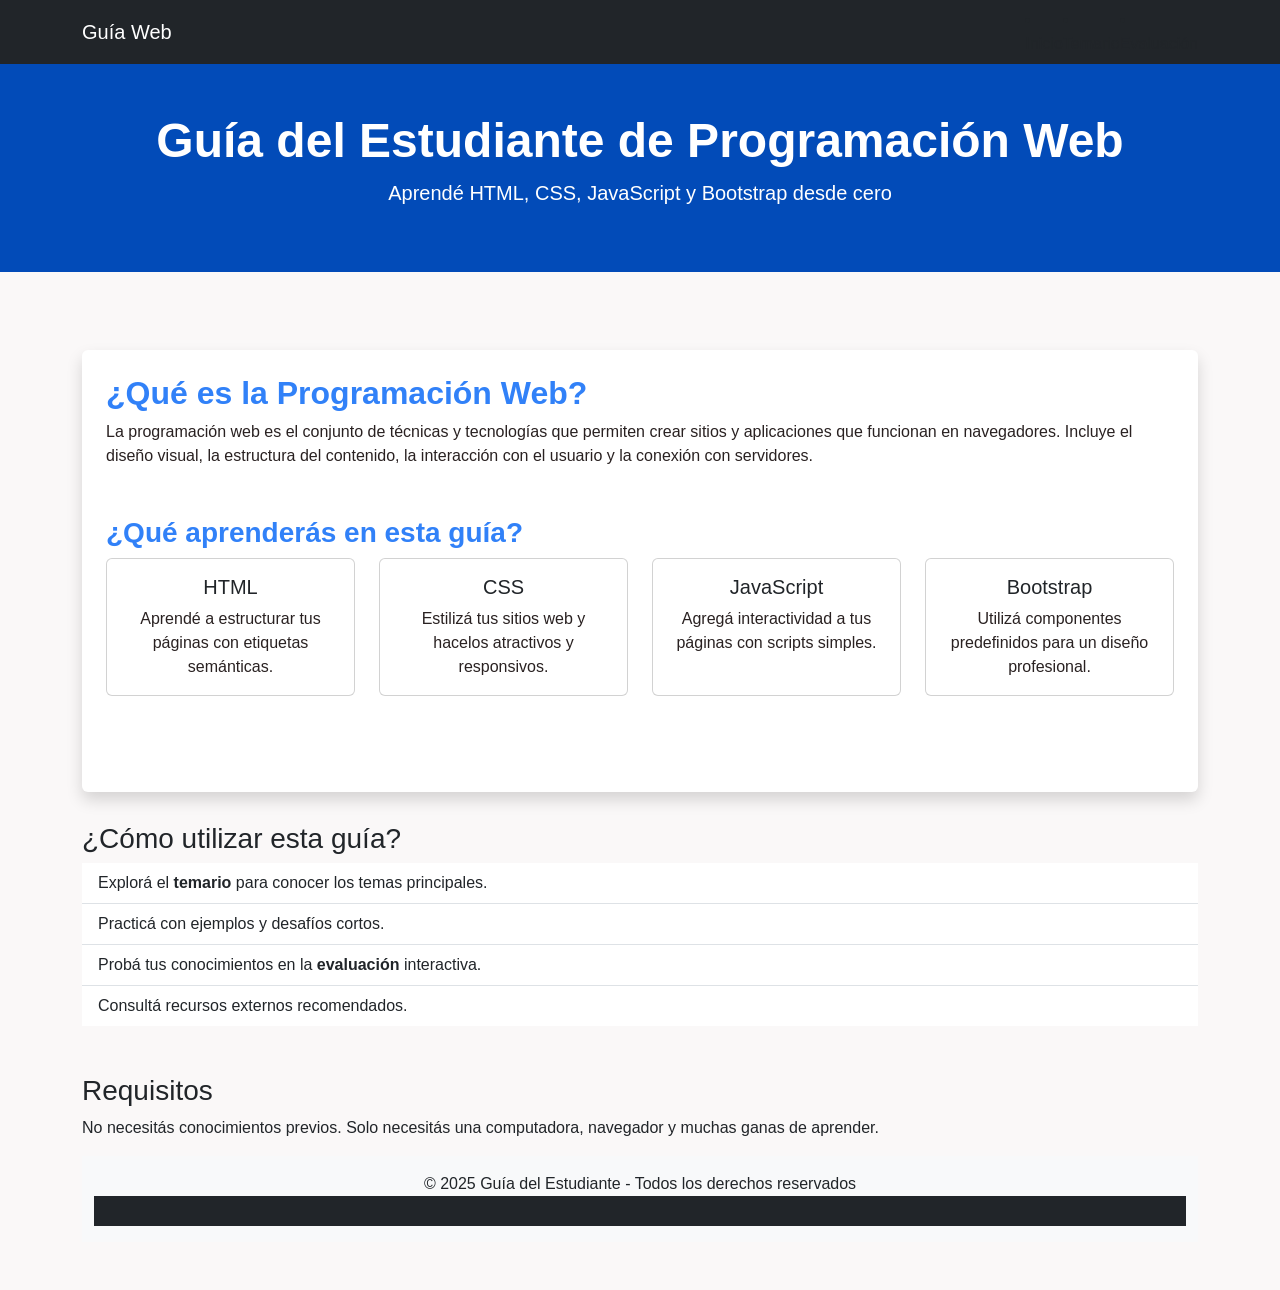
==== primer-parcial-tlp1/primer-parcial-tlp1/index.html @ 60f41e59 "Primer commit. Ya hay algunas modificaciones, se acomodaron los footers y headers." ====
<!DOCTYPE html>
<html lang="es">
<head>
  <meta charset="UTF-8">
  <meta name="viewport" content="width=device-width, initial-scale=1.0">
  <title>Guía del Estudiante - Inicio</title>
<link href="https://cdn.jsdelivr.net/npm/bootstrap@5.3.6/dist/css/bootstrap.min.css" rel="stylesheet" integrity="sha384-4Q6Gf2aSP4eDXB8Miphtr37CMZZQ5oXLH2yaXMJ2w8e2ZtHTl7GptT4jmndRuHDT" crossorigin="anonymous">
  <link rel="stylesheet" href="/primer-parcial-tlp1/primer-parcial-tlp1/assets/css/index.css">
</head>
<body class="d-flex flex-column min-vh-100">
  <nav class="navbar navbar-expand-lg navbar-dark bg-dark">
    <div class="container">
      <a class="navbar-brand" href="#">Guía Web</a>
      <button class="navbar-toggler" type="button" data-bs-toggle="collapse" data-bs-target="#navbarNav">
        <span class="navbar-toggler-icon"></span>
      </button>
      <div class="collapse navbar-collapse" id="navbarNav">
        <ul class="navbar-nav ms-auto">
        </ul>
        <li class="nav-item"><a class="nav-link active" href="index.html">Inicio</a></li>
        <li class="nav-item"><a class="nav-link" href="temario.html">Temario</a></li>
        <li class="nav-item"><a class="nav-link" href="evaluacion.html">Evaluación</a></li>
      </div>
    </nav>
    </div>

     <header class="text-white text-center py-5">
    <div class="container">
      <h1 class="display-5">Guía del Estudiante de Programación Web</h1>
      <p class="lead">Aprendé HTML, CSS, JavaScript y Bootstrap desde cero</p>
    </div>
  </header>

  <main class="container my-5">
    <article class="bg-white shadow rounded p-4">
      <section class="mb-5">
        <h2>¿Qué es la Programación Web?</h2>
        <p>La programación web es el conjunto de técnicas y tecnologías que permiten crear sitios y aplicaciones que funcionan en navegadores. Incluye el diseño visual, la estructura del contenido, la interacción con el usuario y la conexión con servidores.</p>
      </section>

      <section class="mb-5">
        <h3>¿Qué aprenderás en esta guía?</h3>
        <div class="row text-center">
          <div class="col-md-3 mb-4">
            <div class="card h-100">
              <div class="card-body">
                <h5 class="card-title">HTML</h5>
                <p class="card-text">Aprendé a estructurar tus páginas con etiquetas semánticas.</p>
              </div>
            </div>
          </div>
          <div class="col-md-3 mb-4">
            <div class="card h-100">
              <div class="card-body">
                <h5 class="card-title">CSS</h5>
                <p class="card-text">Estilizá tus sitios web y hacelos atractivos y responsivos.</p>
              </div>
            </div>
          </div>
          <div class="col-md-3 mb-4">
            <div class="card h-100">
              <div class="card-body">
                <h5 class="card-title">JavaScript</h5>
                <p class="card-text">Agregá interactividad a tus páginas con scripts simples.</p>
              </div>
            </div>
          </div>
          <div class="col-md-3 mb-4">
            <div class="card h-100">
              <div class="card-body">
                <h5 class="card-title">Bootstrap</h5>
                <p class="card-text">Utilizá componentes predefinidos para un diseño profesional.</p>
              </div>
            </div>
          </div>
        </div>
      </section>

      
    </article>
  <main>
  <section class="mb-5">
    <h3>¿Cómo utilizar esta guía?</h3>
    <ul class="list-group list-group-flush">
      <li class="list-group-item">Explorá el <strong>temario</strong> para conocer los temas principales.</li>
      <li class="list-group-item">Practicá con ejemplos y desafíos cortos.</li>
      <li class="list-group-item">Probá tus conocimientos en la <strong>evaluación</strong> interactiva.</li>
      <li class="list-group-item">Consultá recursos externos recomendados.</li>
    </ul>
  </section>

  <seccion>
    <h3>Requisitos</h3>
    <p>No necesitás conocimientos previos. Solo necesitás una computadora, navegador y muchas ganas de aprender.</p>
  </section>

 

  <footer class="bg-light text-center py-3 mt-auto">
    <div class="container">
      <p class="mb-0">&copy; 2025 Guía del Estudiante - Todos los derechos reservados</p>
      <footer>
   </div>

  <script src="https://cdn.jsdelivr.net/npm/bootstrap@5.3.6/dist/js/bootstrap.bundle.min.js"></script>
</body>
</html>
---- primer-parcial-tlp1/primer-parcial-tlp1/assets/css/index.css ----
/* ==== Estilo general ==== */
body {
  font-family: "Segoe UI", sans-serif;
  background-color: #faf8f8;
}

/* ==== Navbar ==== */
.navbar-nav .nav-link:hover {
  color: #00245a;
}

/* ==== Header ==== */
header {
  background-color: #024bb8;
}

header h1 {
  font-weight: bold !important;
}

/* ==== Artículos ==== */
article {
  margin: 30px auto;
}

/* ==== Títulos y subtítulos ==== */
article h2,
article h3 {
  color: #3181f8;
  font-weight: bold;
}

/* ==== Párrafos ==== */
article p {
  color: #292121;
  font-size: 1rem;
}

/* ==== Footer ==== */
footer {
  background-color: #212529;
  text-align: center;
  padding: 15px 0;
  margin-top: auto;
}
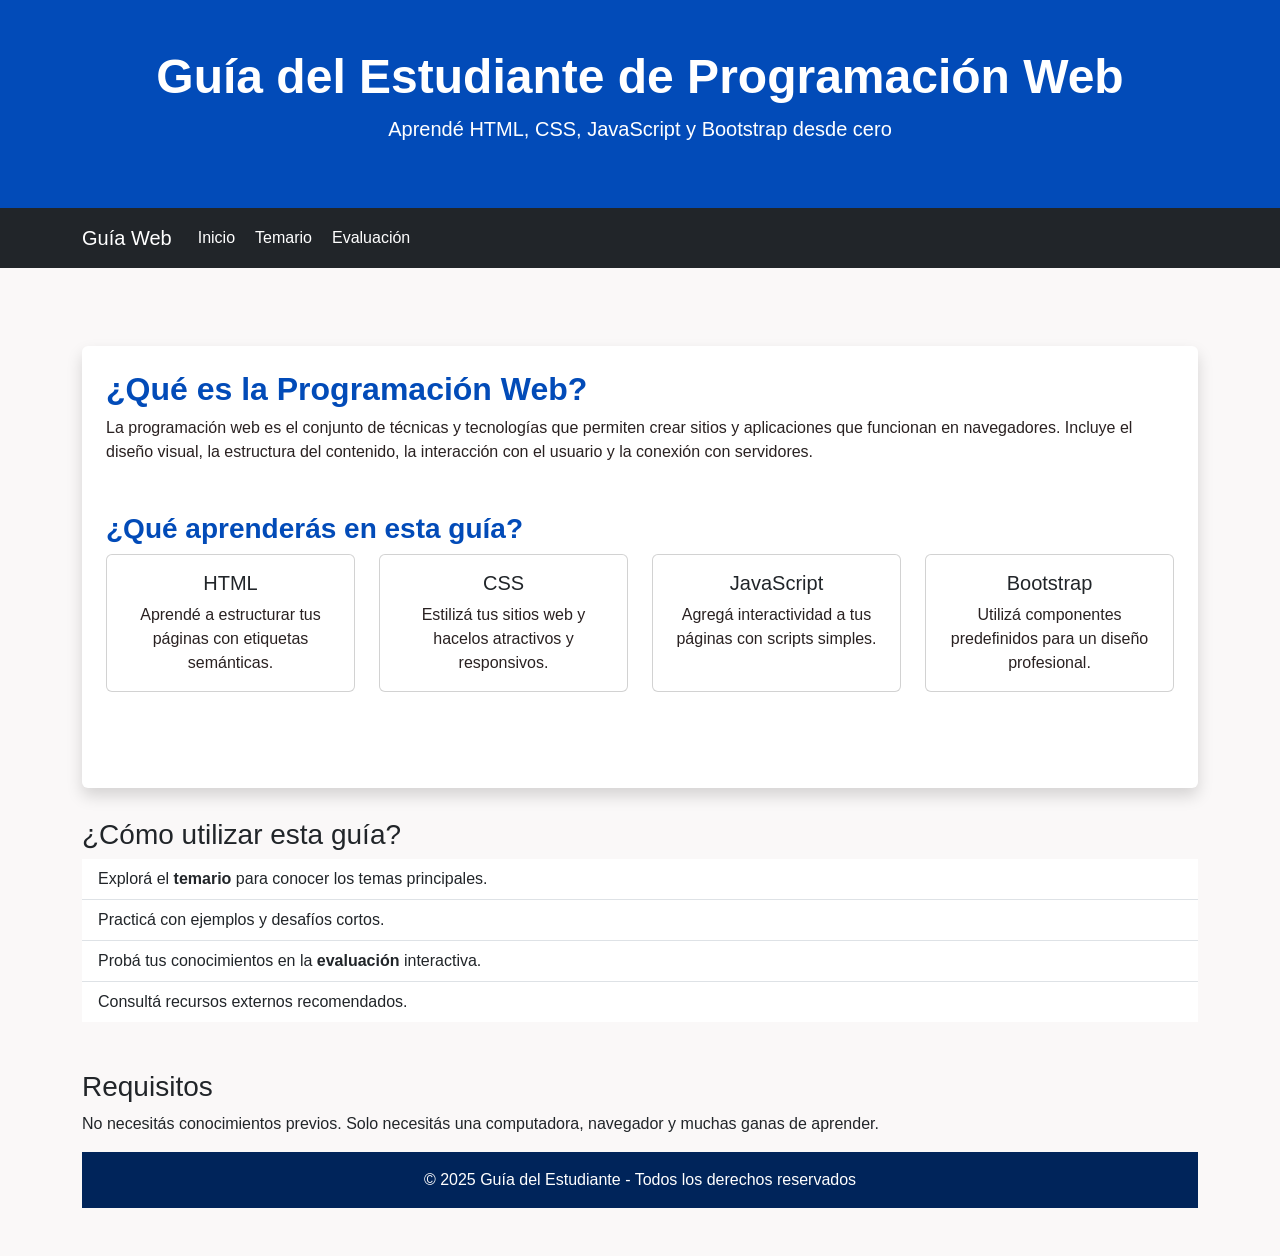
==== commit 68e88f41: "Se hicieron varias modificaciones. Se cambiaron los colores de los h2 y h3, segun el color del heade" ====
--- a/primer-parcial-tlp1/primer-parcial-tlp1/index.html
+++ b/primer-parcial-tlp1/primer-parcial-tlp1/index.html
@@ -8,21 +8,7 @@
   <link rel="stylesheet" href="/primer-parcial-tlp1/primer-parcial-tlp1/assets/css/index.css">
 </head>
 <body class="d-flex flex-column min-vh-100">
-  <nav class="navbar navbar-expand-lg navbar-dark bg-dark">
-    <div class="container">
-      <a class="navbar-brand" href="#">Guía Web</a>
-      <button class="navbar-toggler" type="button" data-bs-toggle="collapse" data-bs-target="#navbarNav">
-        <span class="navbar-toggler-icon"></span>
-      </button>
-      <div class="collapse navbar-collapse" id="navbarNav">
-        <ul class="navbar-nav ms-auto">
-        </ul>
-        <li class="nav-item"><a class="nav-link active" href="index.html">Inicio</a></li>
-        <li class="nav-item"><a class="nav-link" href="temario.html">Temario</a></li>
-        <li class="nav-item"><a class="nav-link" href="evaluacion.html">Evaluación</a></li>
-      </div>
-    </nav>
-    </div>
+ 
 
      <header class="text-white text-center py-5">
     <div class="container">
@@ -30,6 +16,21 @@
       <p class="lead">Aprendé HTML, CSS, JavaScript y Bootstrap desde cero</p>
     </div>
   </header>
+
+    <nav class="navbar navbar-expand-lg navbar-dark bg-dark">
+    <div class="container">
+      <a class="navbar-brand" href="#">Guía Web</a>
+      <button class="navbar-toggler" type="button" data-bs-toggle="collapse" data-bs-target="#navbarNav">
+        <span class="navbar-toggler-icon"></span>
+      </button>
+      <div class="collapse navbar-collapse" id="navbarNav">
+        <ul class="navbar-nav ">
+        </ul>
+        <li class="nav-item"><a class="nav-link active" href="index.html">Inicio</a></li>
+        <li class="nav-item"><a class="nav-link" href="temario.html">Temario</a></li>
+        <li class="nav-item"><a class="nav-link" href="evaluacion.html">Evaluación</a></li>
+      </div>
+    </nav>
 
   <main class="container my-5">
     <article class="bg-white shadow rounded p-4">
@@ -95,12 +96,10 @@
   </section>
 
  
+ <footer class="text-center py-3 mt-auto">
+    <p class="mb-0">&copy; 2025 Guía del Estudiante - Todos los derechos reservados</p>
+  </footer>
 
-  <footer class="bg-light text-center py-3 mt-auto">
-    <div class="container">
-      <p class="mb-0">&copy; 2025 Guía del Estudiante - Todos los derechos reservados</p>
-      <footer>
-   </div>
 
   <script src="https://cdn.jsdelivr.net/npm/bootstrap@5.3.6/dist/js/bootstrap.bundle.min.js"></script>
 </body>
--- a/primer-parcial-tlp1/primer-parcial-tlp1/assets/css/index.css
+++ b/primer-parcial-tlp1/primer-parcial-tlp1/assets/css/index.css
@@ -5,9 +5,18 @@
 }
 
 /* ==== Navbar ==== */
+
+.nav-item {
+  color: #fff;
+  list-style: none;
+  padding: 10px;
+}
+
 .navbar-nav .nav-link:hover {
   color: #00245a;
 }
+
+
 
 /* ==== Header ==== */
 header {
@@ -26,7 +35,7 @@
 /* ==== Títulos y subtítulos ==== */
 article h2,
 article h3 {
-  color: #3181f8;
+  color: #024bb8;
   font-weight: bold;
 }
 
@@ -38,7 +47,8 @@
 
 /* ==== Footer ==== */
 footer {
-  background-color: #212529;
+  color: #fff;
+  background-color: #00245a;
   text-align: center;
   padding: 15px 0;
   margin-top: auto;
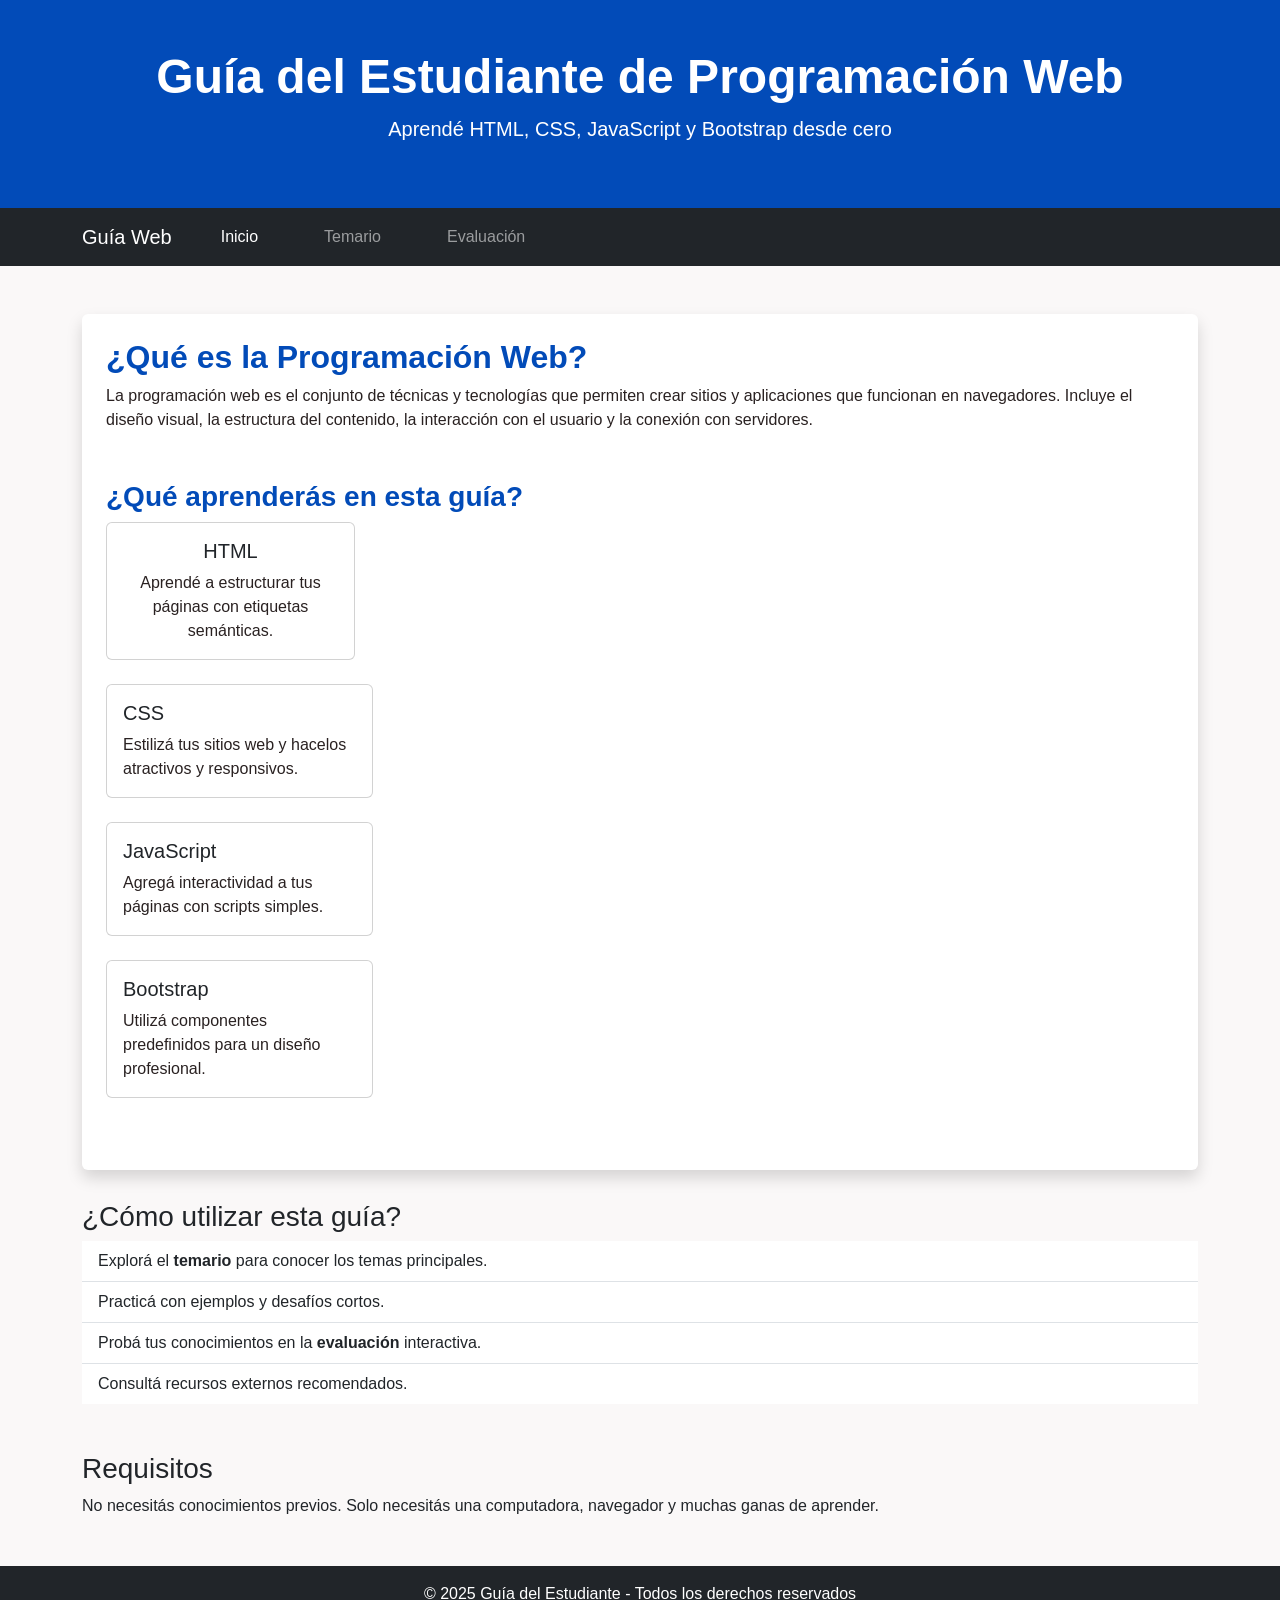
==== commit 3731252f: "Se revisó el código para verificar la semántica y la sintáxis y realizar las correcciones correspond" ====
--- a/primer-parcial-tlp1/primer-parcial-tlp1/index.html
+++ b/primer-parcial-tlp1/primer-parcial-tlp1/index.html
@@ -7,9 +7,7 @@
 <link href="https://cdn.jsdelivr.net/npm/bootstrap@5.3.6/dist/css/bootstrap.min.css" rel="stylesheet" integrity="sha384-4Q6Gf2aSP4eDXB8Miphtr37CMZZQ5oXLH2yaXMJ2w8e2ZtHTl7GptT4jmndRuHDT" crossorigin="anonymous">
   <link rel="stylesheet" href="/primer-parcial-tlp1/primer-parcial-tlp1/assets/css/index.css">
 </head>
-<body class="d-flex flex-column min-vh-100">
- 
-
+<body class="flex-column min-vh-50">
      <header class="text-white text-center py-5">
     <div class="container">
       <h1 class="display-5">Guía del Estudiante de Programación Web</h1>
@@ -25,10 +23,10 @@
       </button>
       <div class="collapse navbar-collapse" id="navbarNav">
         <ul class="navbar-nav ">
+          <li class="nav-item"><a class="nav-link active" href="index.html">Inicio</a></li>
+          <li class="nav-item"><a class="nav-link" href="temario.html">Temario</a></li>
+          <li class="nav-item"><a class="nav-link" href="evaluacion.html">Evaluación</a></li>
         </ul>
-        <li class="nav-item"><a class="nav-link active" href="index.html">Inicio</a></li>
-        <li class="nav-item"><a class="nav-link" href="temario.html">Temario</a></li>
-        <li class="nav-item"><a class="nav-link" href="evaluacion.html">Evaluación</a></li>
       </div>
     </nav>
 
@@ -50,6 +48,8 @@
               </div>
             </div>
           </div>
+        </div>
+
           <div class="col-md-3 mb-4">
             <div class="card h-100">
               <div class="card-body">
@@ -58,6 +58,7 @@
               </div>
             </div>
           </div>
+
           <div class="col-md-3 mb-4">
             <div class="card h-100">
               <div class="card-body">
@@ -66,6 +67,7 @@
               </div>
             </div>
           </div>
+
           <div class="col-md-3 mb-4">
             <div class="card h-100">
               <div class="card-body">
@@ -74,33 +76,32 @@
               </div>
             </div>
           </div>
-        </div>
       </section>
 
       
     </article>
-  <main>
-  <section class="mb-5">
-    <h3>¿Cómo utilizar esta guía?</h3>
-    <ul class="list-group list-group-flush">
-      <li class="list-group-item">Explorá el <strong>temario</strong> para conocer los temas principales.</li>
-      <li class="list-group-item">Practicá con ejemplos y desafíos cortos.</li>
-      <li class="list-group-item">Probá tus conocimientos en la <strong>evaluación</strong> interactiva.</li>
-      <li class="list-group-item">Consultá recursos externos recomendados.</li>
-    </ul>
-  </section>
+  
+      <section class="mb-5">
+          <h3>¿Cómo utilizar esta guía?</h3>
+            <ul class="list-group list-group-flush">
+              <li class="list-group-item">Explorá el <strong>temario</strong> para conocer los temas principales.</li>
+              <li class="list-group-item">Practicá con ejemplos y desafíos cortos.</li>
+              <li class="list-group-item">Probá tus conocimientos en la <strong>evaluación</strong> interactiva.</li>
+              <li class="list-group-item">Consultá recursos externos recomendados.</li>
+            </ul>
+     </section>
 
-  <seccion>
-    <h3>Requisitos</h3>
-    <p>No necesitás conocimientos previos. Solo necesitás una computadora, navegador y muchas ganas de aprender.</p>
-  </section>
-
+    <section>
+      <h3>Requisitos</h3>
+      <p>No necesitás conocimientos previos. Solo necesitás una computadora, navegador y muchas ganas de aprender.</p>
+    </section>
+  </main>
  
- <footer class="text-center py-3 mt-auto">
+  <footer class="text-center py-3">
     <p class="mb-0">&copy; 2025 Guía del Estudiante - Todos los derechos reservados</p>
   </footer>
 
 
-  <script src="https://cdn.jsdelivr.net/npm/bootstrap@5.3.6/dist/js/bootstrap.bundle.min.js"></script>
+  <script src="https://cdn.jsdelivr.net/npm/bootstrap@5.3.6/dist/js/bootstrap.bundle.min.js" integrity="sha384-j1CDi7MgGQ12Z7Qab0qlWQ/Qqz24Gc6BM0thvEMVjHnfYGF0rmFCozFSxQBxwHKO" crossorigin="anonymous"></script>
 </body>
 </html>
--- a/primer-parcial-tlp1/primer-parcial-tlp1/assets/css/index.css
+++ b/primer-parcial-tlp1/primer-parcial-tlp1/assets/css/index.css
@@ -7,16 +7,17 @@
 /* ==== Navbar ==== */
 
 .nav-item {
-  color: #fff;
+  color: white;
   list-style: none;
-  padding: 10px;
+  padding: 1px 25px;
+  transition: background-color 0.3s ease;
 }
 
-.navbar-nav .nav-link:hover {
-  color: #00245a;
+.nav-item:hover{
+  background-color: #024bb8;
+  border-radius: 20px;
+  color: #fff;
 }
-
-
 
 /* ==== Header ==== */
 header {
@@ -47,8 +48,8 @@
 
 /* ==== Footer ==== */
 footer {
+  background-color: #212529;
   color: #fff;
-  background-color: #00245a;
   text-align: center;
   padding: 15px 0;
   margin-top: auto;
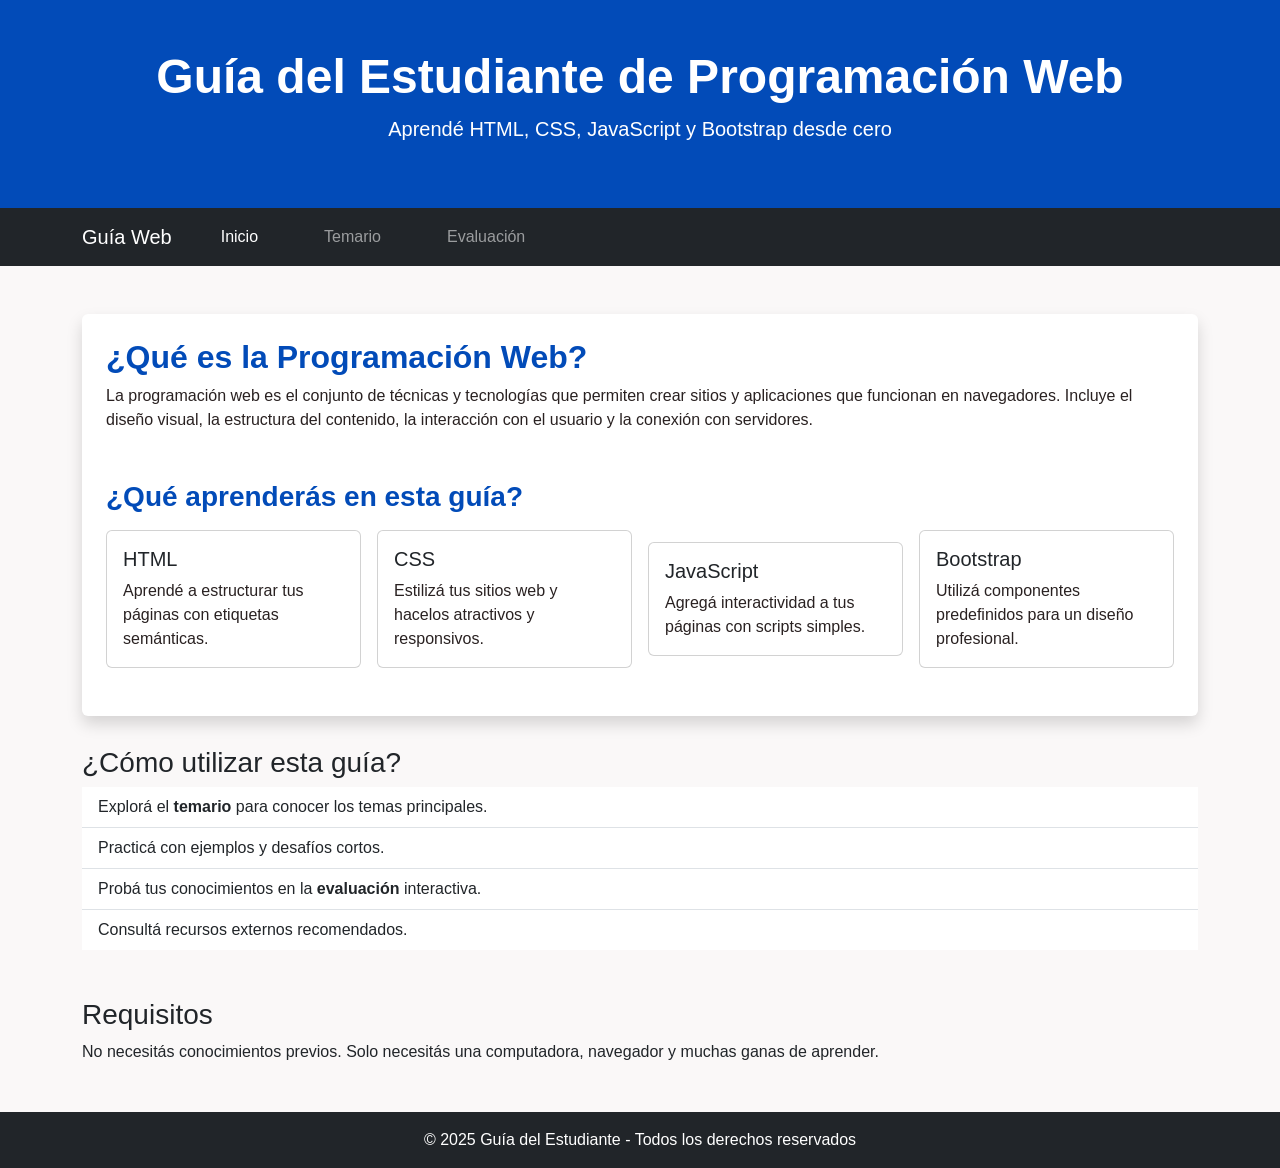
==== commit e44591c6: "Se revisó el código nuevamente y se realizaron más correcciones en la estructura" ====
--- a/primer-parcial-tlp1/primer-parcial-tlp1/index.html
+++ b/primer-parcial-tlp1/primer-parcial-tlp1/index.html
@@ -4,32 +4,35 @@
   <meta charset="UTF-8">
   <meta name="viewport" content="width=device-width, initial-scale=1.0">
   <title>Guía del Estudiante - Inicio</title>
-<link href="https://cdn.jsdelivr.net/npm/bootstrap@5.3.6/dist/css/bootstrap.min.css" rel="stylesheet" integrity="sha384-4Q6Gf2aSP4eDXB8Miphtr37CMZZQ5oXLH2yaXMJ2w8e2ZtHTl7GptT4jmndRuHDT" crossorigin="anonymous">
+ <link href="https://cdn.jsdelivr.net/npm/bootstrap@5.3.6/dist/css/bootstrap.min.css" rel="stylesheet" integrity="sha384-4Q6Gf2aSP4eDXB8Miphtr37CMZZQ5oXLH2yaXMJ2w8e2ZtHTl7GptT4jmndRuHDT" crossorigin="anonymous">
   <link rel="stylesheet" href="/primer-parcial-tlp1/primer-parcial-tlp1/assets/css/index.css">
 </head>
 <body class="flex-column min-vh-50">
-     <header class="text-white text-center py-5">
+   <header class="text-white text-center py-5">
     <div class="container">
       <h1 class="display-5">Guía del Estudiante de Programación Web</h1>
       <p class="lead">Aprendé HTML, CSS, JavaScript y Bootstrap desde cero</p>
     </div>
   </header>
 
-    <nav class="navbar navbar-expand-lg navbar-dark bg-dark">
-    <div class="container">
-      <a class="navbar-brand" href="#">Guía Web</a>
-      <button class="navbar-toggler" type="button" data-bs-toggle="collapse" data-bs-target="#navbarNav">
-        <span class="navbar-toggler-icon"></span>
-      </button>
-      <div class="collapse navbar-collapse" id="navbarNav">
-        <ul class="navbar-nav ">
-          <li class="nav-item"><a class="nav-link active" href="index.html">Inicio</a></li>
-          <li class="nav-item"><a class="nav-link" href="temario.html">Temario</a></li>
-          <li class="nav-item"><a class="nav-link" href="evaluacion.html">Evaluación</a></li>
-        </ul>
+  <!-- BARRA DE NAVEGACIÓN ARREGLADA -->
+  <nav class="navbar navbar-expand-lg navbar-dark bg-dark">
+      <div class="container">
+        <a class="navbar-brand" href="#">Guía Web</a>
+        <button class="navbar-toggler" type="button" data-bs-toggle="collapse" data-bs-target="#navbarNav">
+          <span class="navbar-toggler-icon"></span>
+        </button>
+        <div class="collapse navbar-collapse" id="navbarNav">
+          <ul class="navbar-nav ">
+            <li class="nav-item"><a class="nav-link active" href="index.html">Inicio</a></li>
+            <li class="nav-item"><a class="nav-link" href="temario.html">Temario</a></li>
+            <li class="nav-item"><a class="nav-link" href="evaluacion.html">Evaluación</a></li>
+          </ul>
+        </div>
       </div>
     </nav>
 
+    <!-- CONTENIDO PRINCIPAL DE LA PÁGINA  -->
   <main class="container my-5">
     <article class="bg-white shadow rounded p-4">
       <section class="mb-5">
@@ -37,10 +40,10 @@
         <p>La programación web es el conjunto de técnicas y tecnologías que permiten crear sitios y aplicaciones que funcionan en navegadores. Incluye el diseño visual, la estructura del contenido, la interacción con el usuario y la conexión con servidores.</p>
       </section>
 
-      <section class="mb-5">
+      <section class="row gx-3 gy-2 align-items-center">
         <h3>¿Qué aprenderás en esta guía?</h3>
-        <div class="row text-center">
-          <div class="col-md-3 mb-4">
+      
+        <div class="col-md-3 mb-4">
             <div class="card h-100">
               <div class="card-body">
                 <h5 class="card-title">HTML</h5>
@@ -48,7 +51,6 @@
               </div>
             </div>
           </div>
-        </div>
 
           <div class="col-md-3 mb-4">
             <div class="card h-100">
@@ -81,7 +83,7 @@
       
     </article>
   
-      <section class="mb-5">
+    <section class="mb-5">
           <h3>¿Cómo utilizar esta guía?</h3>
             <ul class="list-group list-group-flush">
               <li class="list-group-item">Explorá el <strong>temario</strong> para conocer los temas principales.</li>
@@ -89,7 +91,7 @@
               <li class="list-group-item">Probá tus conocimientos en la <strong>evaluación</strong> interactiva.</li>
               <li class="list-group-item">Consultá recursos externos recomendados.</li>
             </ul>
-     </section>
+    </section>
 
     <section>
       <h3>Requisitos</h3>
